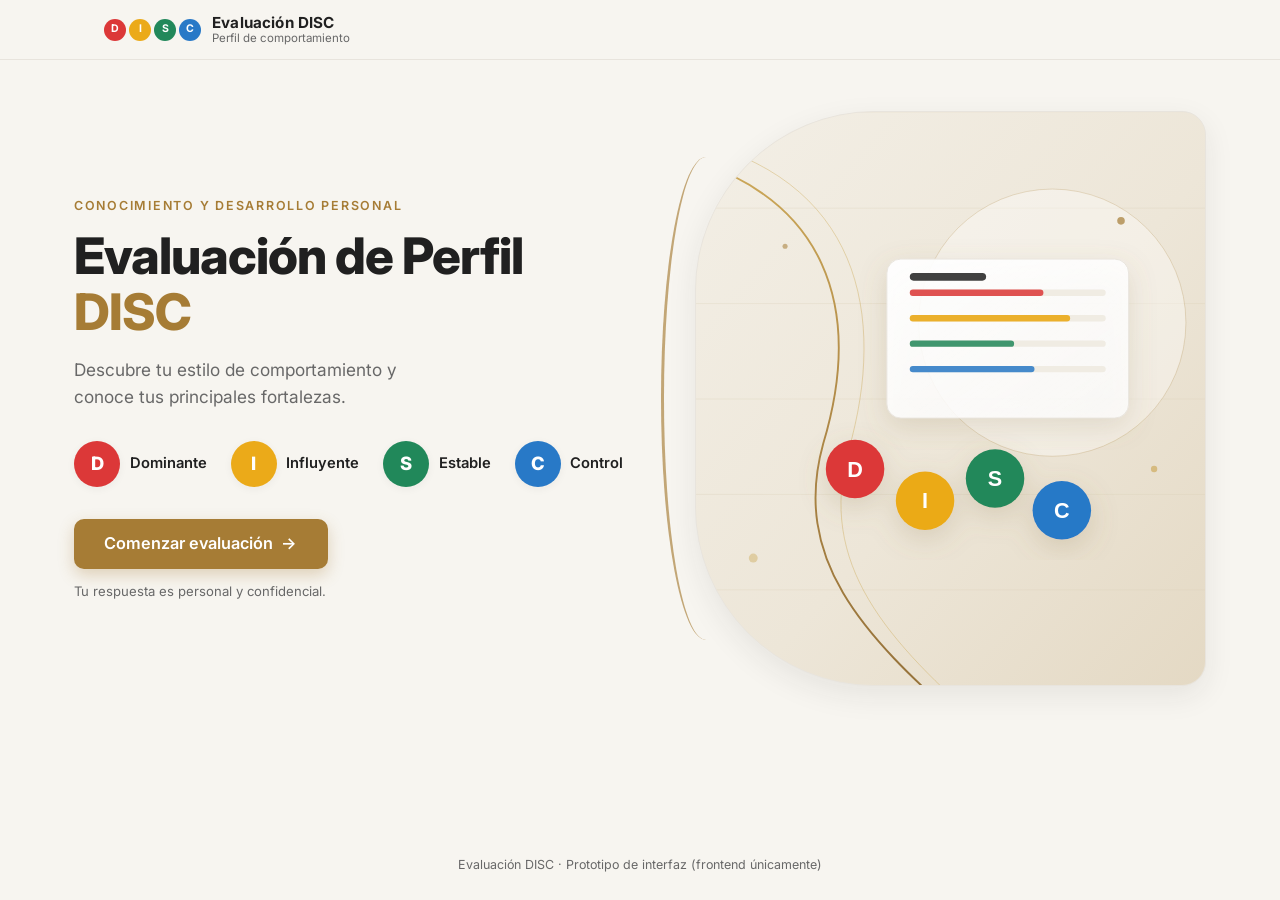
==== index.html @ b6b6e4ba "Prototipo de evaluación DISC: cuestionario por grupos, resultados con gráfico de araña e informe PDF" ====
<!DOCTYPE html>
<html lang="es">
<head>
  <meta charset="UTF-8">
  <meta name="viewport" content="width=device-width, initial-scale=1.0">
  <meta name="description" content="Evaluación de perfil DISC — descubre tu estilo de comportamiento.">
  <title>Evaluación DISC</title>
  <link rel="preconnect" href="https://fonts.googleapis.com">
  <link rel="preconnect" href="https://fonts.gstatic.com" crossorigin>
  <!-- Inter con respaldo a fuentes del sistema si no hay conexión -->
  <link href="https://fonts.googleapis.com/css2?family=Inter:wght@400;500;600;700;800&display=swap" rel="stylesheet">
  <link rel="stylesheet" href="styles.css">
</head>
<body>

  <!-- ==========================================================
       Encabezado de identidad (discreto, todas las pantallas)
  =========================================================== -->
  <header class="site-header">
    <div class="site-header__inner">
      <a href="#" class="brand" id="brandHome" aria-label="Ir al inicio de la evaluación DISC">
        <span class="brand__mark" aria-hidden="true">
          <span class="brand__dot brand__dot--d">D</span>
          <span class="brand__dot brand__dot--i">I</span>
          <span class="brand__dot brand__dot--s">S</span>
          <span class="brand__dot brand__dot--c">C</span>
        </span>
        <span class="brand__text">
          <strong>Evaluación DISC</strong>
          <small>Perfil de comportamiento</small>
        </span>
      </a>
      <nav class="site-nav" aria-label="Navegación principal">
        <span class="nav-step" id="navStep" hidden></span>
      </nav>
    </div>
  </header>

  <main id="appMain">

    <!-- ==========================================================
         PANTALLA 1 — INICIO
    =========================================================== -->
    <section class="screen screen--home is-active" id="screen-home" aria-labelledby="homeTitle">
      <div class="home">
        <div class="home__content">
          <p class="eyebrow">Conocimiento y desarrollo personal</p>
          <h1 id="homeTitle" class="home__title">Evaluación de Perfil <span class="text-gold">DISC</span></h1>
          <p class="home__lead">
            Descubre tu estilo de comportamiento y conoce tus principales fortalezas.
          </p>

          <ul class="disc-badges" aria-label="Las cuatro dimensiones DISC">
            <li class="disc-badge disc-badge--d">
              <span class="disc-badge__circle" aria-hidden="true">D</span>
              <span class="disc-badge__label">Dominante</span>
            </li>
            <li class="disc-badge disc-badge--i">
              <span class="disc-badge__circle" aria-hidden="true">I</span>
              <span class="disc-badge__label">Influyente</span>
            </li>
            <li class="disc-badge disc-badge--s">
              <span class="disc-badge__circle" aria-hidden="true">S</span>
              <span class="disc-badge__label">Estable</span>
            </li>
            <li class="disc-badge disc-badge--c">
              <span class="disc-badge__circle" aria-hidden="true">C</span>
              <span class="disc-badge__label">Control</span>
            </li>
          </ul>

          <!-- Aviso de evaluación cerrada (oculto cuando está activa) -->
          <div class="closed-banner" id="closedBanner" hidden role="status">
            <svg class="closed-banner__icon" viewBox="0 0 24 24" fill="none" stroke="currentColor" stroke-width="1.7" aria-hidden="true">
              <circle cx="12" cy="12" r="9"/>
              <path d="M12 8v5" stroke-linecap="round"/>
              <circle cx="12" cy="16.2" r="0.9" fill="currentColor" stroke="none"/>
            </svg>
            <div>
              <p class="closed-banner__title">En este momento, la evaluación no está disponible.</p>
              <p class="closed-banner__text">Por favor, consulta con la instructora para conocer cuándo podrás realizarla.</p>
            </div>
          </div>

          <div class="home__actions">
            <button type="button" class="btn btn--primary btn--lg" id="btnStart">
              Comenzar evaluación <span class="btn__arrow" aria-hidden="true">→</span>
            </button>
            <p class="home__note" id="homeNote">Tu respuesta es personal y confidencial.</p>
          </div>
        </div>

        <div class="home__visual" aria-hidden="true">
          <!-- Imagen local: composición abstracta profesional (sin dependencias externas) -->
          <div class="home__visual-frame">
            <img src="assets/hero.svg" alt="" class="home__visual-img" width="800" height="900">
          </div>
          <div class="home__curve"></div>
        </div>
      </div>
    </section>

    <!-- ==========================================================
         PANTALLA 2 — DATOS DEL PARTICIPANTE
    =========================================================== -->
    <section class="screen" id="screen-register" aria-labelledby="registerTitle" hidden>
      <div class="step-wrap">
        <div class="step-progress" aria-hidden="true">
          <span class="step-progress__item is-done">1</span>
          <span class="step-progress__line is-done"></span>
          <span class="step-progress__item is-current">2</span>
          <span class="step-progress__line"></span>
          <span class="step-progress__item">3</span>
          <span class="step-progress__line"></span>
          <span class="step-progress__item">4</span>
        </div>

        <div class="card card--form">
          <div class="card__header">
            <div class="card__icon" aria-hidden="true">
              <svg viewBox="0 0 24 24" fill="none" stroke="currentColor" stroke-width="1.6">
                <circle cx="12" cy="8" r="3.6"/>
                <path d="M4.8 19.2c1.3-3.2 4-4.8 7.2-4.8s5.9 1.6 7.2 4.8" stroke-linecap="round"/>
              </svg>
            </div>
            <div>
              <h2 id="registerTitle" class="card__title">Datos del participante</h2>
              <p class="card__subtitle">Por favor, completa la siguiente información.</p>
            </div>
          </div>

          <form id="participantForm" novalidate>
            <div class="form-grid">
              <div class="field field--full">
                <label class="field__label" for="fullName">Nombre completo <span class="field__required" aria-hidden="true">*</span></label>
                <div class="input-wrap">
                  <svg class="input-icon" viewBox="0 0 24 24" fill="none" stroke="currentColor" stroke-width="1.6" aria-hidden="true">
                    <circle cx="12" cy="8" r="3.6"/>
                    <path d="M4.8 19.2c1.3-3.2 4-4.8 7.2-4.8s5.9 1.6 7.2 4.8" stroke-linecap="round"/>
                  </svg>
                  <input class="input" type="text" id="fullName" name="fullName"
                         placeholder="Ej. María Rodríguez" autocomplete="name"
                         aria-describedby="fullNameError" required>
                </div>
                <p class="field__error" id="fullNameError" role="alert" hidden></p>
              </div>

              <div class="field">
                <label class="field__label" for="email">Correo electrónico <span class="field__optional">(opcional)</span></label>
                <div class="input-wrap">
                  <svg class="input-icon" viewBox="0 0 24 24" fill="none" stroke="currentColor" stroke-width="1.6" aria-hidden="true">
                    <rect x="3.2" y="5.4" width="17.6" height="13.2" rx="2.4"/>
                    <path d="M4 7.2l8 5.6 8-5.6" stroke-linecap="round"/>
                  </svg>
                  <input class="input" type="email" id="email" name="email"
                         placeholder="Ej. maria@empresa.com" autocomplete="email"
                         aria-describedby="emailError">
                </div>
                <p class="field__error" id="emailError" role="alert" hidden></p>
              </div>

              <div class="field">
                <label class="field__label" for="position">Puesto <span class="field__optional">(opcional)</span></label>
                <div class="input-wrap">
                  <svg class="input-icon" viewBox="0 0 24 24" fill="none" stroke="currentColor" stroke-width="1.6" aria-hidden="true">
                    <rect x="3.4" y="7.6" width="17.2" height="12" rx="2.2"/>
                    <path d="M9 7.6V6.4A1.8 1.8 0 0 1 10.8 4.6h2.4A1.8 1.8 0 0 1 15 6.4v1.2" stroke-linecap="round"/>
                  </svg>
                  <input class="input" type="text" id="position" name="position"
                         placeholder="Ej. Coordinadora" autocomplete="organization-title">
                </div>
              </div>

              <div class="field field--full">
                <label class="field__label" for="company">Empresa <span class="field__optional">(opcional)</span></label>
                <div class="input-wrap">
                  <svg class="input-icon" viewBox="0 0 24 24" fill="none" stroke="currentColor" stroke-width="1.6" aria-hidden="true">
                    <rect x="4.4" y="4.2" width="10.4" height="15.6" rx="1.6"/>
                    <path d="M14.8 9.6h4.4a1.4 1.4 0 0 1 1.4 1.4v8.8" stroke-linecap="round"/>
                    <path d="M7.4 8h4.4M7.4 11.4h4.4M7.4 14.8h4.4" stroke-linecap="round"/>
                  </svg>
                  <input class="input" type="text" id="company" name="company"
                         placeholder="Ej. Empresa ABC" autocomplete="organization">
                </div>
              </div>
            </div>

            <div class="card__footer">
              <button type="button" class="btn btn--ghost" id="btnBackHome">← Volver al inicio</button>
              <button type="submit" class="btn btn--primary">Siguiente <span class="btn__arrow" aria-hidden="true">→</span></button>
            </div>
          </form>
        </div>
      </div>
    </section>

    <!-- ==========================================================
         PANTALLA 3 — INSTRUCCIONES
    =========================================================== -->
    <section class="screen" id="screen-instructions" aria-labelledby="instructionsTitle" hidden>
      <div class="step-wrap step-wrap--wide">
        <div class="card">
          <div class="card__header">
            <div class="card__icon" aria-hidden="true">
              <svg viewBox="0 0 24 24" fill="none" stroke="currentColor" stroke-width="1.6">
                <path d="M5 5.6A1.6 1.6 0 0 1 6.6 4h10.8A1.6 1.6 0 0 1 19 5.6v12.8a1.6 1.6 0 0 1-1.6 1.6H6.6A1.6 1.6 0 0 1 5 18.4z"/>
                <path d="M8.4 8.4h7.2M8.4 12h7.2M8.4 15.6h4.4" stroke-linecap="round"/>
              </svg>
            </div>
            <div>
              <h2 id="instructionsTitle" class="card__title">Instrucciones</h2>
              <p class="card__subtitle">Antes de comenzar, lee cuidadosamente las indicaciones.</p>
            </div>
          </div>

          <div class="instruction-highlights">
            <article class="instruction-card instruction-card--most">
              <span class="instruction-card__tag">
                <svg viewBox="0 0 24 24" fill="none" stroke="currentColor" stroke-width="2" aria-hidden="true">
                  <path d="M5 12.8l4.4 4.4L19 7.6" stroke-linecap="round" stroke-linejoin="round"/>
                </svg>
                4 · Más me representa
              </span>
              <h3 class="instruction-card__title">La característica que más se parece a ti</h3>
              <p class="instruction-card__text">Asigna el 4 a la opción que mejor describe tu comportamiento habitual.</p>
            </article>

            <article class="instruction-card instruction-card--least">
              <span class="instruction-card__tag">
                <svg viewBox="0 0 24 24" fill="none" stroke="currentColor" stroke-width="2" aria-hidden="true">
                  <path d="M6.5 12h11" stroke-linecap="round"/>
                </svg>
                1 · Menos me representa
              </span>
              <h3 class="instruction-card__title">La característica que menos se parece a ti</h3>
              <p class="instruction-card__text">Asigna el 1 a la opción que menos describe tu comportamiento habitual. Usa el 2 y el 3 para las demás, sin repetir números en el grupo.</p>
            </article>
          </div>

          <div class="tips">
            <h3 class="tips__title">Recomendaciones</h3>
            <ul class="tips__list">
              <li>
                <svg viewBox="0 0 24 24" fill="none" stroke="currentColor" stroke-width="1.8" aria-hidden="true"><path d="M5 12.8l4.4 4.4L19 7.6" stroke-linecap="round" stroke-linejoin="round"/></svg>
                No hay respuestas correctas o incorrectas.
              </li>
              <li>
                <svg viewBox="0 0 24 24" fill="none" stroke="currentColor" stroke-width="1.8" aria-hidden="true"><path d="M5 12.8l4.4 4.4L19 7.6" stroke-linecap="round" stroke-linejoin="round"/></svg>
                Responde pensando en tu comportamiento habitual.
              </li>
              <li>
                <svg viewBox="0 0 24 24" fill="none" stroke="currentColor" stroke-width="1.8" aria-hidden="true"><path d="M5 12.8l4.4 4.4L19 7.6" stroke-linecap="round" stroke-linejoin="round"/></svg>
                Lee cada grupo de palabras con atención.
              </li>
              <li>
                <svg viewBox="0 0 24 24" fill="none" stroke="currentColor" stroke-width="1.8" aria-hidden="true"><path d="M5 12.8l4.4 4.4L19 7.6" stroke-linecap="round" stroke-linejoin="round"/></svg>
                Responde con sinceridad.
              </li>
              <li>
                <svg viewBox="0 0 24 24" fill="none" stroke="currentColor" stroke-width="1.8" aria-hidden="true"><path d="M5 12.8l4.4 4.4L19 7.6" stroke-linecap="round" stroke-linejoin="round"/></svg>
                Sigue las instrucciones específicas que aparecen en cada grupo.
              </li>
            </ul>
          </div>

          <!-- TODO(GAS): adaptar este texto a las reglas exactas del cuestionario
               original de la instructora antes de publicar. -->

          <div class="card__footer">
            <button type="button" class="btn btn--ghost" id="btnBackRegister">← Anterior</button>
            <button type="button" class="btn btn--primary" id="btnStartQuestions">
              Comenzar evaluación <span class="btn__arrow" aria-hidden="true">→</span>
            </button>
          </div>
        </div>
      </div>
    </section>

    <!-- ==========================================================
         PANTALLA 4 — FORMULARIO DE EVALUACIÓN
    =========================================================== -->
    <section class="screen" id="screen-questions" aria-labelledby="questionsTitle" hidden>
      <div class="step-wrap step-wrap--wide">
        <div class="card card--quiz">
          <div class="quiz-top">
            <div class="quiz-top__row">
              <div class="quiz-top__identity">
                <span class="disc-dots" aria-hidden="true">
                  <i class="dot dot--d"></i><i class="dot dot--i"></i><i class="dot dot--s"></i><i class="dot dot--c"></i>
                </span>
                <div>
                  <h2 id="questionsTitle" class="card__title">Evaluación DISC</h2>
                  <p class="card__subtitle">Lee las opciones y responde siguiendo las instrucciones de la evaluación.</p>
                </div>
              </div>
              <div class="quiz-top__counter" id="groupCounter" aria-live="polite">Grupo 1 de N</div>
            </div>
            <div class="progress" role="progressbar" aria-valuemin="0" aria-valuemax="100"
                 aria-valuenow="0" aria-label="Progreso de la evaluación" id="quizProgress">
              <div class="progress__bar" id="quizProgressBar" style="width: 0%"></div>
            </div>
          </div>

          <div class="quiz-body">
            <div class="quiz-instruction" id="quizInstruction">
              En cada columna asigna un valor del <strong>1 al 4</strong>, sin repetir números: <strong>4</strong> es lo que <strong>más</strong> se parece a ti y <strong>1</strong> lo que <strong>menos</strong> se parece a ti.
            </div>
            <ul class="option-list" id="optionList" aria-label="Características del grupo"></ul>
          </div>

          <div class="quiz-message" id="quizMessage" role="alert" hidden></div>

          <div class="card__footer">
            <button type="button" class="btn btn--ghost" id="btnPrevGroup">← Anterior</button>
            <button type="button" class="btn btn--primary" id="btnNextGroup">
              Siguiente <span class="btn__arrow" aria-hidden="true">→</span>
            </button>
          </div>
        </div>
      </div>
    </section>

    <!-- ==========================================================
         PANTALLA 5 — CONFIRMACIÓN Y PROCESAMIENTO
    =========================================================== -->
    <section class="screen" id="screen-processing" aria-labelledby="processingTitle" hidden>
      <div class="step-wrap">
        <div class="card card--center processing-card">
          <div class="processing-icon" aria-hidden="true">
            <svg class="processing-icon__check" viewBox="0 0 24 24" fill="none" stroke="currentColor" stroke-width="1.8">
              <path d="M5 12.8l4.4 4.4L19 7.6" stroke-linecap="round" stroke-linejoin="round"/>
            </svg>
            <span class="processing-icon__ring"></span>
          </div>
          <h2 id="processingTitle" class="processing-card__title">¡Listo!</h2>
          <p class="processing-card__text">Has completado la evaluación.</p>
          <p class="processing-card__sub" id="processingSub">Estamos preparando tus resultados y tu reporte personalizado.</p>

          <div class="loader" aria-hidden="true"><span></span><span></span><span></span></div>

          <!-- Error de envío (solo se muestra si falla la futura integración) -->
          <div class="send-error" id="sendError" hidden role="alert">
            <p>No pudimos procesar tus respuestas. Por favor, inténtalo de nuevo.</p>
            <button type="button" class="btn btn--primary" id="btnRetry">Reintentar</button>
          </div>
        </div>
      </div>
    </section>

    <!-- ==========================================================
         PANTALLA 6 — RESULTADOS
    =========================================================== -->
    <section class="screen" id="screen-results" aria-labelledby="resultsTitle" hidden>
      <div class="step-wrap step-wrap--wide">

        <div class="demo-notice" role="note">
          <svg viewBox="0 0 24 24" fill="none" stroke="currentColor" stroke-width="1.7" aria-hidden="true">
            <circle cx="12" cy="12" r="9"/><path d="M12 11v5.2" stroke-linecap="round"/>
            <circle cx="12" cy="7.8" r="0.9" fill="currentColor" stroke="none"/>
          </svg>
          <p><strong>Resultado provisional.</strong> El perfil se calcula con tus respuestas en este prototipo; la regla definitiva se validará con la instructora y el backend.</p>
        </div>

        <p class="results-eyebrow" id="resultsTitle">Tu perfil predominante es:</p>

        <div class="results-hero" id="resultsHero">
          <div class="results-hero__badge" id="resultLetter" aria-hidden="true">I</div>
          <div class="results-hero__info">
            <h2 class="results-hero__name" id="resultName">El Influyente</h2>
            <p class="results-hero__desc" id="resultDesc"></p>
            <div class="results-hero__meta">
              <span class="meta-chip">
                <svg viewBox="0 0 24 24" fill="none" stroke="currentColor" stroke-width="1.6" aria-hidden="true"><circle cx="12" cy="8" r="3.4"/><path d="M5.2 19c1.2-2.9 3.7-4.4 6.8-4.4s5.6 1.5 6.8 4.4" stroke-linecap="round"/></svg>
                <span id="resultParticipant">Participante</span>
              </span>
              <span class="meta-chip">
                <svg viewBox="0 0 24 24" fill="none" stroke="currentColor" stroke-width="1.6" aria-hidden="true"><rect x="4" y="5.4" width="16" height="14" rx="2"/><path d="M8 3.6v3.2M16 3.6v3.2M4 10h16" stroke-linecap="round"/></svg>
                <span id="resultDate">—</span>
              </span>
            </div>
          </div>
        </div>

        <section class="card results-affinity" aria-labelledby="affinityTitle">
          <h3 id="affinityTitle" class="section-title">Afinidad con otros perfiles</h3>
          <div id="affinityContent"></div>
        </section>

        <div class="results-grid">
          <section class="card results-scores" aria-labelledby="scoresTitle">
            <h3 id="scoresTitle" class="section-title">Puntuaciones por dimensión</h3>
            <div class="score-radar" id="scoreRadar"></div>
            <ul class="score-bars" id="scoreBars"></ul>
            <p class="scores-note">Porcentaje de tu valoración total por dimensión.</p>
          </section>

          <section class="card results-report" aria-labelledby="reportTitle">
            <h3 id="reportTitle" class="section-title">Tu informe</h3>
            <p class="results-report__text">
              Obtén una descripción detallada de tu perfil: características, comportamiento laboral,
              comunicación, fortalezas y recomendaciones de desarrollo.
            </p>
            <div class="results-report__actions">
              <button type="button" class="btn btn--primary" id="btnViewReport">Ver reporte completo</button>
              <button type="button" class="btn btn--outline" id="btnDownloadPdf">
                <svg viewBox="0 0 24 24" fill="none" stroke="currentColor" stroke-width="1.7" aria-hidden="true" class="btn__icon">
                  <path d="M12 4.4v10.4M7.6 10.8L12 15.2l4.4-4.4" stroke-linecap="round" stroke-linejoin="round"/>
                  <path d="M5 19h14" stroke-linecap="round"/>
                </svg>
                Descargar PDF
              </button>
            </div>
            <button type="button" class="link-btn" id="btnRestart">← Volver al inicio</button>
          </section>
        </div>
      </div>
    </section>

  </main>

  <footer class="site-footer">
    <p>Evaluación DISC · Prototipo de interfaz (frontend únicamente)</p>
  </footer>

  <!-- ==========================================================
       Vista previa del reporte (modal HTML con datos ficticios)
  =========================================================== -->
  <div class="modal" id="reportModal" hidden>
    <div class="modal__backdrop" data-close-modal></div>
    <div class="modal__dialog" role="dialog" aria-modal="true" aria-labelledby="reportModalTitle">
      <header class="modal__header">
        <div>
          <p class="modal__eyebrow">Vista previa del informe</p>
          <h2 id="reportModalTitle" class="modal__title">Reporte de perfil DISC</h2>
        </div>
        <button type="button" class="modal__close" data-close-modal aria-label="Cerrar reporte">×</button>
      </header>
      <div class="modal__body" id="reportModalBody"></div>
      <footer class="modal__footer">
        <p class="modal__footnote">El PDF incluye el nombre del participante y la fecha de la evaluación.</p>
        <button type="button" class="btn btn--ghost" data-close-modal>Cerrar</button>
      </footer>
    </div>
  </div>

  <!-- Versión imprimible del informe (solo visible al imprimir / guardar PDF) -->
  <div id="printReport" class="print-report" aria-hidden="true"></div>

  <!-- Aviso flotante (toasts) -->
  <div class="toast" id="toast" role="status" aria-live="polite" hidden></div>

  <script src="reports.js"></script>
  <script src="app.js"></script>
</body>
</html>
---- styles.css ----
/* ==========================================================================
   Evaluación DISC — Estilos globales
   Paleta y lenguaje visual según propuesta de diseño.
   ========================================================================== */

:root {
  --bg: #F7F5F0;
  --surface: #FFFFFF;
  --text: #202020;
  --text-soft: #686868;
  --gold: #A67C35;
  --gold-dark: #896328;
  --gold-soft: #F3EADB;
  --red: #DC3838;
  --yellow: #EBAA19;
  --green: #21885A;
  --blue: #2879C7;
  --border: #E8E4DD;
  --danger: #C0392B;
  --success: #21885A;

  --radius: 14px;
  --radius-lg: 20px;
  --shadow-sm: 0 2px 8px rgba(32, 32, 32, 0.05);
  --shadow-md: 0 10px 30px rgba(32, 32, 32, 0.08);
  --shadow-lg: 0 18px 50px rgba(32, 32, 32, 0.12);

  --font: "Inter", -apple-system, BlinkMacSystemFont, "Segoe UI", Roboto,
    Helvetica, Arial, sans-serif;

  --ease: cubic-bezier(0.22, 0.61, 0.36, 1);
}

/* --------------------------------------------------------------------------
   Base
-------------------------------------------------------------------------- */
*,
*::before,
*::after {
  box-sizing: border-box;
}

html {
  -webkit-text-size-adjust: 100%;
}

body {
  margin: 0;
  min-height: 100vh;
  display: flex;
  flex-direction: column;
  font-family: var(--font);
  background: var(--bg);
  color: var(--text);
  line-height: 1.55;
  -webkit-font-smoothing: antialiased;
}

img {
  max-width: 100%;
  display: block;
}

button {
  font-family: inherit;
}

[hidden] {
  display: none !important;
}

:focus-visible {
  outline: 2.5px solid var(--gold);
  outline-offset: 2px;
  border-radius: 6px;
}

.text-gold {
  color: var(--gold);
}

/* --------------------------------------------------------------------------
   Encabezado y pie
-------------------------------------------------------------------------- */
.site-header {
  position: sticky;
  top: 0;
  z-index: 40;
  background: rgba(247, 245, 240, 0.92);
  backdrop-filter: blur(8px);
  border-bottom: 1px solid var(--border);
}

.site-header__inner {
  max-width: 1120px;
  margin: 0 auto;
  padding: 0.85rem 1.5rem;
  display: flex;
  align-items: center;
  justify-content: space-between;
  gap: 1rem;
}

.brand {
  display: inline-flex;
  align-items: center;
  gap: 0.7rem;
  text-decoration: none;
  color: inherit;
}

.brand__mark {
  display: inline-flex;
  gap: 3px;
}

.brand__dot {
  width: 22px;
  height: 22px;
  border-radius: 50%;
  display: inline-flex;
  align-items: center;
  justify-content: center;
  color: #fff;
  font-size: 0.66rem;
  font-weight: 700;
}

.brand__dot--d { background: var(--red); }
.brand__dot--i { background: var(--yellow); }
.brand__dot--s { background: var(--green); }
.brand__dot--c { background: var(--blue); }

.brand__text {
  display: flex;
  flex-direction: column;
  line-height: 1.2;
}

.brand__text strong {
  font-size: 0.95rem;
  font-weight: 700;
  letter-spacing: 0.01em;
}

.brand__text small {
  font-size: 0.72rem;
  color: var(--text-soft);
}

.nav-step {
  font-size: 0.8rem;
  font-weight: 600;
  color: var(--gold);
  background: var(--gold-soft);
  border: 1px solid #EBDDBF;
  padding: 0.35rem 0.85rem;
  border-radius: 999px;
  white-space: nowrap;
}

.site-footer {
  margin-top: auto;
  padding: 1.6rem 1.5rem;
  text-align: center;
  font-size: 0.78rem;
  color: var(--text-soft);
}

.site-footer p {
  margin: 0;
}

/* --------------------------------------------------------------------------
   Pantallas (navegación SPA)
-------------------------------------------------------------------------- */
.screen {
  display: none;
  animation: screenIn 0.45s var(--ease);
}

.screen.is-active {
  display: block;
}

@keyframes screenIn {
  from {
    opacity: 0;
    transform: translateY(10px);
  }
  to {
    opacity: 1;
    transform: translateY(0);
  }
}

@media (prefers-reduced-motion: reduce) {
  .screen,
  .screen.is-active {
    animation: none;
  }
  * {
    transition-duration: 0.01ms !important;
  }
}

/* --------------------------------------------------------------------------
   Pantalla 1 — Inicio
-------------------------------------------------------------------------- */
.screen--home.is-active {
  display: flex;
}

.home {
  width: 100%;
  max-width: 1180px;
  margin: 0 auto;
  padding: 3.2rem 1.5rem 4rem;
  display: grid;
  grid-template-columns: minmax(0, 1.05fr) minmax(0, 0.95fr);
  gap: 3.5rem;
  align-items: center;
}

.eyebrow {
  margin: 0 0 0.8rem;
  font-size: 0.78rem;
  font-weight: 600;
  letter-spacing: 0.14em;
  text-transform: uppercase;
  color: var(--gold);
}

.home__title {
  margin: 0 0 1rem;
  font-size: clamp(2.1rem, 4.2vw, 3.15rem);
  line-height: 1.12;
  font-weight: 800;
  letter-spacing: -0.02em;
}

.home__lead {
  margin: 0 0 1.9rem;
  font-size: 1.08rem;
  color: var(--text-soft);
  max-width: 34ch;
}

.disc-badges {
  list-style: none;
  margin: 0 0 2rem;
  padding: 0;
  display: flex;
  flex-wrap: wrap;
  gap: 1.1rem 1.5rem;
}

.disc-badge {
  display: inline-flex;
  align-items: center;
  gap: 0.6rem;
}

.disc-badge__circle {
  width: 46px;
  height: 46px;
  border-radius: 50%;
  display: inline-flex;
  align-items: center;
  justify-content: center;
  color: #fff;
  font-weight: 800;
  font-size: 1.15rem;
  box-shadow: var(--shadow-sm);
}

.disc-badge--d .disc-badge__circle { background: var(--red); }
.disc-badge--i .disc-badge__circle { background: var(--yellow); }
.disc-badge--s .disc-badge__circle { background: var(--green); }
.disc-badge--c .disc-badge__circle { background: var(--blue); }

.disc-badge__label {
  font-size: 0.92rem;
  font-weight: 600;
}

.closed-banner {
  display: flex;
  gap: 0.85rem;
  align-items: flex-start;
  background: #FDF6F5;
  border: 1px solid #F3D7D4;
  border-left: 4px solid var(--red);
  border-radius: var(--radius);
  padding: 1rem 1.15rem;
  margin-bottom: 1.6rem;
  color: #7A2E28;
  max-width: 46ch;
}

.closed-banner__icon {
  width: 22px;
  height: 22px;
  flex-shrink: 0;
  margin-top: 2px;
  color: var(--red);
}

.closed-banner__title {
  margin: 0 0 0.2rem;
  font-weight: 700;
  font-size: 0.95rem;
  color: var(--text);
}

.closed-banner__text {
  margin: 0;
  font-size: 0.88rem;
  color: var(--text-soft);
}

.home__actions {
  display: flex;
  flex-direction: column;
  align-items: flex-start;
  gap: 0.8rem;
}

.home__note {
  margin: 0;
  font-size: 0.82rem;
  color: var(--text-soft);
}

/* Composición visual derecha con curva dorada */
.home__visual {
  position: relative;
  min-height: 420px;
}

.home__visual-frame {
  position: relative;
  overflow: hidden;
  border-radius: 180px 24px 24px 180px;
  box-shadow: var(--shadow-md);
  border: 1px solid var(--border);
  background: #EDE6D8;
  z-index: 1;
}

.home__visual-img {
  width: 100%;
  height: 100%;
  object-fit: cover;
  aspect-ratio: 8 / 9;
}

.home__curve {
  position: absolute;
  left: -34px;
  top: 8%;
  bottom: 8%;
  width: 90px;
  border-left: 3px solid var(--gold);
  border-radius: 50%;
  opacity: 0.65;
  z-index: 2;
}

/* --------------------------------------------------------------------------
   Estructura de pasos (pantallas 2 a 6)
-------------------------------------------------------------------------- */
.step-wrap {
  max-width: 660px;
  margin: 0 auto;
  padding: 2.6rem 1.5rem 3.5rem;
}

.step-wrap--wide {
  max-width: 920px;
}

/* Indicador de pasos (registro) */
.step-progress {
  display: flex;
  align-items: center;
  justify-content: center;
  gap: 0;
  margin-bottom: 1.6rem;
}

.step-progress__item {
  width: 30px;
  height: 30px;
  border-radius: 50%;
  display: inline-flex;
  align-items: center;
  justify-content: center;
  font-size: 0.78rem;
  font-weight: 700;
  color: var(--text-soft);
  background: var(--surface);
  border: 1.5px solid var(--border);
  flex-shrink: 0;
}

.step-progress__item.is-done {
  background: var(--gold);
  border-color: var(--gold);
  color: #fff;
}

.step-progress__item.is-current {
  background: var(--gold-soft);
  border-color: var(--gold);
  color: var(--gold-dark);
}

.step-progress__line {
  width: 42px;
  height: 1.5px;
  background: var(--border);
}

.step-progress__line.is-done {
  background: var(--gold);
}

/* --------------------------------------------------------------------------
   Tarjetas
-------------------------------------------------------------------------- */
.card {
  background: var(--surface);
  border: 1px solid var(--border);
  border-radius: var(--radius-lg);
  box-shadow: var(--shadow-md);
  padding: 2.2rem 2.4rem;
}

.card--center {
  text-align: center;
}

.card__header {
  display: flex;
  align-items: flex-start;
  gap: 1rem;
  margin-bottom: 1.8rem;
}

.card__icon {
  width: 46px;
  height: 46px;
  border-radius: 12px;
  background: var(--gold-soft);
  color: var(--gold-dark);
  display: inline-flex;
  align-items: center;
  justify-content: center;
  flex-shrink: 0;
}

.card__icon svg {
  width: 24px;
  height: 24px;
}

.card__title {
  margin: 0 0 0.2rem;
  font-size: 1.45rem;
  font-weight: 700;
  letter-spacing: -0.01em;
}

.card__subtitle {
  margin: 0;
  color: var(--text-soft);
  font-size: 0.95rem;
}

.card__footer {
  display: flex;
  justify-content: space-between;
  align-items: center;
  gap: 1rem;
  margin-top: 2rem;
  flex-wrap: wrap;
}

/* --------------------------------------------------------------------------
   Botones
-------------------------------------------------------------------------- */
.btn {
  display: inline-flex;
  align-items: center;
  justify-content: center;
  gap: 0.5rem;
  border: none;
  border-radius: 10px;
  padding: 0.78rem 1.5rem;
  font-size: 0.95rem;
  font-weight: 600;
  cursor: pointer;
  transition: background 0.2s var(--ease), color 0.2s var(--ease),
    box-shadow 0.2s var(--ease), transform 0.15s var(--ease),
    border-color 0.2s var(--ease);
  text-decoration: none;
  line-height: 1.2;
}

.btn:active {
  transform: translateY(1px);
}

.btn--primary {
  background: var(--gold);
  color: #fff;
  box-shadow: 0 6px 16px rgba(166, 124, 53, 0.3);
}

.btn--primary:hover:not(:disabled) {
  background: var(--gold-dark);
  box-shadow: 0 8px 20px rgba(137, 99, 40, 0.36);
}

.btn--lg {
  padding: 0.95rem 1.9rem;
  font-size: 1.02rem;
}

.btn--ghost {
  background: transparent;
  color: var(--text-soft);
  padding-left: 0.6rem;
  padding-right: 0.6rem;
}

.btn--ghost:hover {
  color: var(--text);
}

.btn--outline {
  background: var(--surface);
  color: var(--gold-dark);
  border: 1.5px solid var(--gold);
}

.btn--outline:hover {
  background: var(--gold-soft);
}

.btn:disabled {
  opacity: 0.5;
  cursor: not-allowed;
  box-shadow: none;
}

.btn__arrow {
  transition: transform 0.2s var(--ease);
}

.btn:hover:not(:disabled) .btn__arrow {
  transform: translateX(3px);
}

.btn__icon {
  width: 18px;
  height: 18px;
}

.link-btn {
  background: none;
  border: none;
  color: var(--text-soft);
  font-size: 0.9rem;
  font-weight: 500;
  cursor: pointer;
  padding: 0.4rem 0;
  margin-top: 1rem;
  text-decoration: underline;
  text-underline-offset: 3px;
}

.link-btn:hover {
  color: var(--gold-dark);
}

/* --------------------------------------------------------------------------
   Formulario (pantalla 2)
-------------------------------------------------------------------------- */
.form-grid {
  display: grid;
  grid-template-columns: 1fr 1fr;
  gap: 1.25rem;
}

.field--full {
  grid-column: 1 / -1;
}

.field__label {
  display: block;
  font-size: 0.86rem;
  font-weight: 600;
  margin-bottom: 0.4rem;
}

.field__required {
  color: var(--red);
}

.field__optional {
  color: var(--text-soft);
  font-weight: 400;
  font-size: 0.8rem;
}

.input-wrap {
  position: relative;
}

.input-icon {
  position: absolute;
  left: 0.9rem;
  top: 50%;
  transform: translateY(-50%);
  width: 18px;
  height: 18px;
  color: #A39E94;
  pointer-events: none;
}

.input {
  width: 100%;
  border: 1.5px solid var(--border);
  border-radius: 10px;
  background: #FDFCFA;
  padding: 0.75rem 0.95rem 0.75rem 2.6rem;
  font-size: 0.95rem;
  font-family: inherit;
  color: var(--text);
  transition: border-color 0.2s var(--ease), box-shadow 0.2s var(--ease),
    background 0.2s var(--ease);
}

.input::placeholder {
  color: #B0AAA0;
}

.input:hover {
  border-color: #D8D2C7;
}

.input:focus {
  outline: none;
  border-color: var(--gold);
  background: #fff;
  box-shadow: 0 0 0 3.5px rgba(166, 124, 53, 0.16);
}

.input.is-invalid {
  border-color: var(--danger);
  background: #FDF7F6;
}

.input.is-invalid:focus {
  box-shadow: 0 0 0 3.5px rgba(192, 57, 43, 0.14);
}

.field__error {
  margin: 0.4rem 0 0;
  font-size: 0.82rem;
  color: var(--danger);
  font-weight: 500;
}

/* --------------------------------------------------------------------------
   Instrucciones (pantalla 3)
-------------------------------------------------------------------------- */
.instruction-highlights {
  display: grid;
  grid-template-columns: 1fr 1fr;
  gap: 1.1rem;
  margin-bottom: 1.8rem;
}

.instruction-card {
  border-radius: var(--radius);
  padding: 1.3rem 1.4rem;
  border: 1px solid var(--border);
}

.instruction-card--most {
  background: #F1F9F4;
  border-color: #CBE7D6;
  border-left: 4px solid var(--green);
}

.instruction-card--least {
  background: #FDF4F3;
  border-color: #F3D7D4;
  border-left: 4px solid var(--red);
}

.instruction-card__tag {
  display: inline-flex;
  align-items: center;
  gap: 0.4rem;
  font-size: 0.75rem;
  font-weight: 700;
  text-transform: uppercase;
  letter-spacing: 0.06em;
  margin-bottom: 0.6rem;
}

.instruction-card__tag svg {
  width: 15px;
  height: 15px;
}

.instruction-card--most .instruction-card__tag { color: var(--green); }
.instruction-card--least .instruction-card__tag { color: var(--red); }

.instruction-card__title {
  margin: 0 0 0.4rem;
  font-size: 1rem;
  font-weight: 700;
}

.instruction-card__text {
  margin: 0;
  font-size: 0.9rem;
  color: var(--text-soft);
}

.tips {
  background: #FBFAF7;
  border: 1px solid var(--border);
  border-radius: var(--radius);
  padding: 1.3rem 1.5rem;
}

.tips__title {
  margin: 0 0 0.8rem;
  font-size: 0.95rem;
  font-weight: 700;
}

.tips__list {
  list-style: none;
  margin: 0;
  padding: 0;
  display: grid;
  gap: 0.55rem;
}

.tips__list li {
  display: flex;
  gap: 0.6rem;
  align-items: flex-start;
  font-size: 0.92rem;
  color: var(--text-soft);
}

.tips__list svg {
  width: 17px;
  height: 17px;
  color: var(--gold);
  flex-shrink: 0;
  margin-top: 2px;
}

/* --------------------------------------------------------------------------
   Cuestionario (pantalla 4)
-------------------------------------------------------------------------- */
.card--quiz {
  padding: 0;
  overflow: hidden;
}

.quiz-top {
  padding: 1.8rem 2.2rem 1.3rem;
  border-bottom: 1px solid var(--border);
  background: linear-gradient(180deg, #FFFDF9 0%, #FFFFFF 100%);
}

.quiz-top__row {
  display: flex;
  justify-content: space-between;
  align-items: flex-start;
  gap: 1rem;
  margin-bottom: 1.1rem;
  flex-wrap: wrap;
}

.quiz-top__identity {
  display: flex;
  gap: 0.9rem;
  align-items: flex-start;
}

.disc-dots {
  display: inline-flex;
  gap: 4px;
  margin-top: 0.35rem;
}

.dot {
  width: 11px;
  height: 11px;
  border-radius: 50%;
  display: inline-block;
}

.dot--d { background: var(--red); }
.dot--i { background: var(--yellow); }
.dot--s { background: var(--green); }
.dot--c { background: var(--blue); }

.quiz-top__counter {
  font-size: 0.85rem;
  font-weight: 700;
  color: var(--gold-dark);
  background: var(--gold-soft);
  border: 1px solid #EBDDBF;
  padding: 0.4rem 0.9rem;
  border-radius: 999px;
  white-space: nowrap;
}

.progress {
  height: 8px;
  background: #F0ECE3;
  border-radius: 999px;
  overflow: hidden;
}

.progress__bar {
  height: 100%;
  border-radius: 999px;
  background: linear-gradient(90deg, var(--gold) 0%, #C9A24B 100%);
  transition: width 0.4s var(--ease);
}

.quiz-body {
  padding: 1.6rem 2.2rem 0.4rem;
}

.quiz-instruction {
  font-size: 0.95rem;
  color: var(--text-soft);
  margin-bottom: 1.2rem;
}

.option-list {
  list-style: none;
  margin: 0;
  padding: 0;
  display: grid;
  gap: 0.75rem;
}

/* Tarjeta de opción seleccionable */
.option {
  width: 100%;
  display: flex;
  align-items: center;
  gap: 0.95rem;
  text-align: left;
  background: var(--surface);
  border: 1.5px solid var(--border);
  border-radius: var(--radius);
  padding: 0.95rem 1.1rem;
  cursor: pointer;
  font-family: inherit;
  transition: border-color 0.18s var(--ease), background 0.18s var(--ease),
    box-shadow 0.18s var(--ease), transform 0.12s var(--ease);
}

.option:hover {
  border-color: #D8D2C7;
  background: #FFFDF9;
  transform: translateY(-1px);
}

.option:focus-visible {
  outline: 2.5px solid var(--gold);
  outline-offset: 2px;
}

/* Escala 1–4: valoración por característica */
.option.is-most {
  border-color: var(--green);
  background: #F1F9F4;
  box-shadow: 0 0 0 1px var(--green) inset;
}

.option.is-least {
  border-color: var(--red);
  background: #FDF4F3;
  box-shadow: 0 0 0 1px var(--red) inset;
}

.option.is-rated {
  border-color: var(--gold);
}

.scale {
  display: inline-flex;
  gap: 0.4rem;
  margin-left: auto;
  flex-shrink: 0;
}

.scale__btn {
  width: 40px;
  height: 40px;
  border-radius: 10px;
  border: 1.5px solid #CFC8BC;
  background: #fff;
  color: var(--text);
  font-family: inherit;
  font-size: 1rem;
  font-weight: 700;
  cursor: pointer;
  transition: border-color 0.18s var(--ease), background 0.18s var(--ease), color 0.18s var(--ease);
}

.scale__btn:hover {
  border-color: var(--gold);
}

.scale__btn:focus-visible {
  outline: 2.5px solid var(--gold);
  outline-offset: 2px;
}

/* Cuadro con número asignado */
.option.is-rated .scale__btn {
  color: #fff;
  border-color: transparent;
  background: var(--gold);
}

.option.is-most .scale__btn {
  background: var(--green);
}

.option.is-least .scale__btn {
  background: var(--red);
}

.option__disc-tag {
  width: 26px;
  height: 26px;
  border-radius: 50%;
  flex-shrink: 0;
  display: inline-flex;
  align-items: center;
  justify-content: center;
  color: #fff;
  font-size: 0.72rem;
  font-weight: 800;
}

.option__disc-tag--d { background: var(--red); }
.option__disc-tag--i { background: var(--yellow); }
.option__disc-tag--s { background: var(--green); }
.option__disc-tag--c { background: var(--blue); }

.quiz-message {
  margin: 1rem 2.2rem 0;
  padding: 0.8rem 1rem;
  border-radius: 10px;
  background: #FDF6F5;
  border: 1px solid #F3D7D4;
  color: var(--danger);
  font-size: 0.88rem;
  font-weight: 500;
}

.card--quiz .card__footer {
  margin: 1.6rem 2.2rem 2rem;
}

/* --------------------------------------------------------------------------
   Confirmación / procesamiento (pantalla 5)
-------------------------------------------------------------------------- */
.processing-card {
  padding: 3rem 2.4rem;
}

.processing-icon {
  position: relative;
  width: 84px;
  height: 84px;
  margin: 0 auto 1.4rem;
  border-radius: 50%;
  background: #F1F9F4;
  color: var(--green);
  display: flex;
  align-items: center;
  justify-content: center;
}

.processing-icon__check {
  width: 40px;
  height: 40px;
}

.processing-icon__ring {
  position: absolute;
  inset: -6px;
  border-radius: 50%;
  border: 2px solid transparent;
  border-top-color: var(--gold);
  border-right-color: var(--gold-soft);
  animation: spin 1.1s linear infinite;
}

@keyframes spin {
  to { transform: rotate(360deg); }
}

.processing-card__title {
  margin: 0 0 0.4rem;
  font-size: 1.8rem;
  font-weight: 800;
}

.processing-card__text {
  margin: 0 0 0.3rem;
  font-size: 1.05rem;
  font-weight: 600;
}

.processing-card__sub {
  margin: 0 auto;
  max-width: 38ch;
  color: var(--text-soft);
  font-size: 0.95rem;
}

.loader {
  display: inline-flex;
  gap: 6px;
  margin-top: 1.6rem;
}

.loader span {
  width: 9px;
  height: 9px;
  border-radius: 50%;
  background: var(--gold);
  animation: bounce 1s infinite ease-in-out;
}

.loader span:nth-child(2) { animation-delay: 0.15s; opacity: 0.8; }
.loader span:nth-child(3) { animation-delay: 0.3s; opacity: 0.6; }

@keyframes bounce {
  0%, 80%, 100% { transform: translateY(0); }
  40% { transform: translateY(-7px); }
}

.send-error {
  margin-top: 1.6rem;
  padding: 1rem;
  border-radius: var(--radius);
  background: #FDF6F5;
  border: 1px solid #F3D7D4;
}

.send-error p {
  margin: 0 0 0.8rem;
  color: var(--danger);
  font-weight: 500;
  font-size: 0.92rem;
}

/* --------------------------------------------------------------------------
   Resultados (pantalla 6)
-------------------------------------------------------------------------- */
.demo-notice {
  display: flex;
  gap: 0.75rem;
  align-items: flex-start;
  background: var(--gold-soft);
  border: 1px solid #EBDDBF;
  border-radius: var(--radius);
  padding: 0.9rem 1.1rem;
  margin-bottom: 1.6rem;
  color: #6B5426;
}

.demo-notice svg {
  width: 20px;
  height: 20px;
  flex-shrink: 0;
  margin-top: 2px;
  color: var(--gold-dark);
}

.demo-notice p {
  margin: 0;
  font-size: 0.88rem;
}

.results-eyebrow {
  margin: 0 0 1rem;
  font-size: 1rem;
  font-weight: 600;
  color: var(--text-soft);
}

.results-hero {
  display: flex;
  align-items: center;
  gap: 1.6rem;
  background: var(--surface);
  border: 1px solid var(--border);
  border-radius: var(--radius-lg);
  box-shadow: var(--shadow-md);
  padding: 1.8rem 2rem;
  margin-bottom: 1.4rem;
  border-left: 6px solid var(--gold);
  transition: border-color 0.3s var(--ease);
}

.results-hero__badge {
  width: 88px;
  height: 88px;
  border-radius: 50%;
  display: flex;
  align-items: center;
  justify-content: center;
  color: #fff;
  font-size: 2.4rem;
  font-weight: 800;
  flex-shrink: 0;
  box-shadow: var(--shadow-sm);
  background: var(--gold);
}

.results-hero__name {
  margin: 0 0 0.35rem;
  font-size: 1.6rem;
  font-weight: 800;
}

.results-hero__desc {
  margin: 0 0 0.9rem;
  color: var(--text-soft);
  font-size: 0.95rem;
  max-width: 56ch;
}

.results-hero__meta {
  display: flex;
  flex-wrap: wrap;
  gap: 0.6rem 1.2rem;
}

.meta-chip {
  display: inline-flex;
  align-items: center;
  gap: 0.45rem;
  font-size: 0.86rem;
  font-weight: 500;
  color: var(--text-soft);
}

.meta-chip svg {
  width: 17px;
  height: 17px;
  color: var(--gold);
}

.results-grid {
  display: grid;
  grid-template-columns: 1.15fr 0.85fr;
  gap: 1.4rem;
  align-items: start;
}

.section-title {
  margin: 0 0 1.2rem;
  font-size: 1.1rem;
  font-weight: 700;
}

.score-bars {
  list-style: none;
  margin: 0;
  padding: 0;
  display: grid;
  gap: 1.05rem;
}

.score-bar__head {
  display: flex;
  justify-content: space-between;
  align-items: baseline;
  margin-bottom: 0.35rem;
  gap: 0.5rem;
}

.score-bar__label {
  display: inline-flex;
  align-items: center;
  gap: 0.55rem;
  font-weight: 600;
  font-size: 0.93rem;
}

.score-bar__letter {
  width: 26px;
  height: 26px;
  border-radius: 50%;
  display: inline-flex;
  align-items: center;
  justify-content: center;
  color: #fff;
  font-size: 0.76rem;
  font-weight: 800;
}

.score-bar__letter--d { background: var(--red); }
.score-bar__letter--i { background: var(--yellow); }
.score-bar__letter--s { background: var(--green); }
.score-bar__letter--c { background: var(--blue); }

.score-bar__value {
  font-weight: 700;
  font-variant-numeric: tabular-nums;
  font-size: 0.92rem;
}

.score-bar__track {
  height: 12px;
  background: #F0ECE3;
  border-radius: 999px;
  overflow: hidden;
}

.score-bar__fill {
  height: 100%;
  width: 0;
  border-radius: 999px;
  transition: width 0.9s var(--ease);
}

.score-bar__fill--d { background: var(--red); }
.score-bar__fill--i { background: var(--yellow); }
.score-bar__fill--s { background: var(--green); }
.score-bar__fill--c { background: var(--blue); }

.scores-note {
  margin: 1.3rem 0 0;
  font-size: 0.8rem;
  color: var(--text-soft);
}

.results-report__text {
  margin: 0 0 1.3rem;
  color: var(--text-soft);
  font-size: 0.93rem;
}

.results-report__actions {
  display: flex;
  flex-wrap: wrap;
  gap: 0.7rem;
}

/* --------------------------------------------------------------------------
   Modal de reporte
-------------------------------------------------------------------------- */
.modal {
  position: fixed;
  inset: 0;
  z-index: 90;
  display: flex;
  align-items: center;
  justify-content: center;
  padding: 1.2rem;
}

.modal__backdrop {
  position: absolute;
  inset: 0;
  background: rgba(32, 32, 32, 0.45);
  backdrop-filter: blur(3px);
}

.modal__dialog {
  position: relative;
  background: var(--surface);
  border-radius: var(--radius-lg);
  box-shadow: var(--shadow-lg);
  width: min(720px, 100%);
  max-height: min(86vh, 900px);
  display: flex;
  flex-direction: column;
  animation: modalIn 0.3s var(--ease);
}

@keyframes modalIn {
  from { opacity: 0; transform: translateY(14px) scale(0.985); }
  to { opacity: 1; transform: translateY(0) scale(1); }
}

.modal__header {
  display: flex;
  justify-content: space-between;
  align-items: flex-start;
  gap: 1rem;
  padding: 1.4rem 1.8rem;
  border-bottom: 1px solid var(--border);
}

.modal__eyebrow {
  margin: 0 0 0.2rem;
  font-size: 0.72rem;
  font-weight: 700;
  letter-spacing: 0.08em;
  text-transform: uppercase;
  color: var(--gold);
}

.modal__title {
  margin: 0;
  font-size: 1.25rem;
  font-weight: 700;
}

.modal__close {
  background: none;
  border: none;
  font-size: 1.7rem;
  line-height: 1;
  color: var(--text-soft);
  cursor: pointer;
  padding: 0.15rem 0.45rem;
  border-radius: 8px;
}

.modal__close:hover {
  background: var(--bg);
  color: var(--text);
}

.modal__body {
  padding: 1.5rem 1.8rem;
  overflow-y: auto;
}

.report-section {
  margin-bottom: 1.4rem;
}

.report-section h4 {
  margin: 0 0 0.45rem;
  font-size: 0.95rem;
  font-weight: 700;
  color: var(--gold-dark);
}

.report-section p,
.report-section li {
  margin: 0;
  font-size: 0.9rem;
  color: var(--text-soft);
}

.report-section ul {
  margin: 0.3rem 0 0;
  padding-left: 1.15rem;
}

.report-section li {
  margin-bottom: 0.25rem;
}

.report-meta {
  display: flex;
  flex-wrap: wrap;
  gap: 0.5rem 1.4rem;
  padding: 0.9rem 1rem;
  background: #FBFAF7;
  border: 1px solid var(--border);
  border-radius: var(--radius);
  margin-bottom: 1.4rem;
  font-size: 0.88rem;
}

.report-meta strong {
  color: var(--text);
}

.modal__footer {
  display: flex;
  justify-content: space-between;
  align-items: center;
  gap: 1rem;
  padding: 1.1rem 1.8rem;
  border-top: 1px solid var(--border);
  flex-wrap: wrap;
}

.modal__footnote {
  margin: 0;
  font-size: 0.76rem;
  color: var(--text-soft);
  max-width: 44ch;
}

/* --------------------------------------------------------------------------
   Toast
-------------------------------------------------------------------------- */
.toast {
  position: fixed;
  bottom: 1.6rem;
  left: 50%;
  transform: translateX(-50%);
  z-index: 100;
  background: var(--text);
  color: #fff;
  padding: 0.85rem 1.3rem;
  border-radius: 10px;
  font-size: 0.9rem;
  font-weight: 500;
  box-shadow: var(--shadow-lg);
  max-width: min(92vw, 480px);
  text-align: center;
  animation: toastIn 0.3s var(--ease);
}

@keyframes toastIn {
  from { opacity: 0; transform: translate(-50%, 10px); }
  to { opacity: 1; transform: translate(-50%, 0); }
}

/* --------------------------------------------------------------------------
   Responsive
-------------------------------------------------------------------------- */
@media (max-width: 960px) {
  .home {
    grid-template-columns: 1fr;
    gap: 2.4rem;
    padding-top: 2.2rem;
  }

  .home__visual {
    order: -1;
    min-height: 0;
    max-width: 460px;
    margin: 0 auto;
    width: 100%;
  }

  .home__visual-frame {
    border-radius: 24px 24px 120px 120px;
  }

  .home__curve {
    display: none;
  }

  .home__lead {
    max-width: none;
  }

  .results-grid {
    grid-template-columns: 1fr;
  }
}

@media (max-width: 640px) {
  .site-header__inner {
    padding: 0.75rem 1rem;
  }

  .brand__text small {
    display: none;
  }

  .step-wrap,
  .home {
    padding-left: 1rem;
    padding-right: 1rem;
  }

  .card {
    padding: 1.5rem 1.25rem;
    border-radius: 16px;
  }

  .form-grid {
    grid-template-columns: 1fr;
  }

  .instruction-highlights {
    grid-template-columns: 1fr;
  }

  .card__footer {
    flex-direction: column-reverse;
    align-items: stretch;
  }

  .card__footer .btn {
    width: 100%;
  }

  .quiz-top,
  .quiz-body {
    padding-left: 1.25rem;
    padding-right: 1.25rem;
  }

  .quiz-message {
    margin-left: 1.25rem;
    margin-right: 1.25rem;
  }

  .card--quiz .card__footer {
    margin-left: 1.25rem;
    margin-right: 1.25rem;
  }

  .option {
    flex-wrap: wrap;
  }

  .option__word {
    flex-basis: calc(100% - 100px);
  }

  .scale__btn {
    width: 36px;
    height: 36px;
  }

  .results-hero {
    flex-direction: column;
    text-align: center;
    align-items: center;
    padding: 1.6rem 1.25rem;
  }

  .results-hero__meta {
    justify-content: center;
  }

  .results-report__actions {
    flex-direction: column;
  }

  .results-report__actions .btn {
    width: 100%;
  }

  .modal__header,
  .modal__body,
  .modal__footer {
    padding-left: 1.2rem;
    padding-right: 1.2rem;
  }

  .disc-badge__circle {
    width: 40px;
    height: 40px;
  }
}

/* ==========================================================================
   Informe DISC: subtítulos, pregunta final y versión imprimible (PDF)
   ========================================================================== */
.report-title {
  margin: 0 0 1rem;
  font-size: 1.15rem;
}

.report-sub {
  margin: 1rem 0 0.25rem;
  font-size: 0.95rem;
  font-weight: 700;
}

.report-question {
  margin-top: 0.75rem;
  padding: 0.85rem 1rem;
  border-left: 3px solid var(--gold);
  background: #FBF8F2;
}

/* Versión imprimible: oculta en pantalla */
.print-report {
  display: none;
}

@media print {
  /* Solo se imprime el informe: lo demás de la página (cabecera, pie,
     fondo, modal y avisos) queda oculto, aunque tenga posición fija. */
  body * {
    visibility: hidden !important;
  }

  #printReport,
  #printReport * {
    visibility: visible !important;
  }

  #printReport {
    position: static !important;
    display: block !important;
    margin: 0;
  }

  html,
  body {
    background: #fff !important;
    overflow: visible !important;
    height: auto !important;
  }

  .print-report {
    display: block;
    color: #000;
    background: #fff;
    font-size: 11pt;
    line-height: 1.5;
  }

  .print-report .report-section {
    break-inside: avoid-page;
  }

  .print-report .report-section h4,
  .print-report .report-sub {
    break-after: avoid;
  }

  .print-report .report-meta {
    margin-bottom: 1rem;
  }

  @page {
    margin: 18mm;
  }
}

/* ==========================================================================
   Cuestionario en filas de dos columnas
   ========================================================================== */
.option-row {
  display: grid;
  grid-template-columns: 1fr 1fr;
  gap: 0.75rem;
  list-style: none;
}

.option-row .option {
  padding: 0.7rem 0.85rem;
  gap: 0.6rem;
}

.option-row .option__word {
  font-size: 0.95rem;
}

.option .scale__btn {
  margin-left: auto;
}

@media (max-width: 600px) {
  .option-row {
    grid-template-columns: 1fr;
  }
}

/* ==========================================================================
   Gráfico de araña y afinidad
   ========================================================================== */
.score-radar {
  max-width: 300px;
  margin: 0 auto 1rem;
}

.disc-radar {
  width: 100%;
  height: auto;
  display: block;
}

.results-affinity p {
  margin: 0 0 0.6rem;
  line-height: 1.55;
}

.results-affinity p:last-child {
  margin-bottom: 0;
}
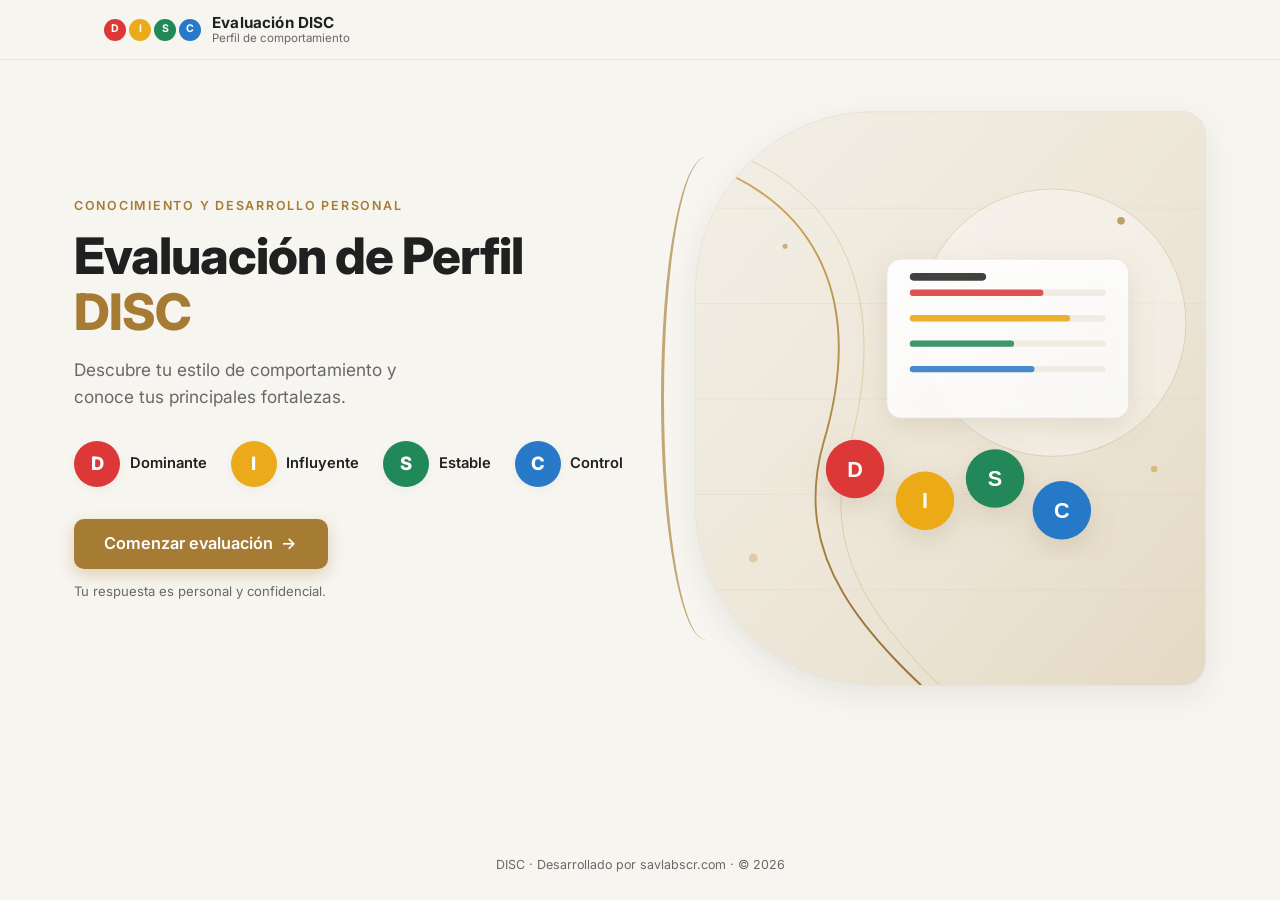
==== commit 993de82b: "Gráfico de araña sobre la cabeza DISC, pie de página y se quita el aviso de resultado provisional Co" ====
--- a/index.html
+++ b/index.html
@@ -353,14 +353,6 @@
     <section class="screen" id="screen-results" aria-labelledby="resultsTitle" hidden>
       <div class="step-wrap step-wrap--wide">
 
-        <div class="demo-notice" role="note">
-          <svg viewBox="0 0 24 24" fill="none" stroke="currentColor" stroke-width="1.7" aria-hidden="true">
-            <circle cx="12" cy="12" r="9"/><path d="M12 11v5.2" stroke-linecap="round"/>
-            <circle cx="12" cy="7.8" r="0.9" fill="currentColor" stroke="none"/>
-          </svg>
-          <p><strong>Resultado provisional.</strong> El perfil se calcula con tus respuestas en este prototipo; la regla definitiva se validará con la instructora y el backend.</p>
-        </div>
-
         <p class="results-eyebrow" id="resultsTitle">Tu perfil predominante es:</p>
 
         <div class="results-hero" id="resultsHero">
@@ -419,7 +411,7 @@
   </main>
 
   <footer class="site-footer">
-    <p>Evaluación DISC · Prototipo de interfaz (frontend únicamente)</p>
+    <p>DISC · Desarrollado por savlabscr.com · © 2026</p>
   </footer>
 
   <!-- ==========================================================
--- a/styles.css
+++ b/styles.css
@@ -1702,3 +1702,8 @@
 .results-affinity p:last-child {
   margin-bottom: 0;
 }
+
+/* Una sola columna de 4 características por pantalla */
+.option-row--single {
+  grid-template-columns: 1fr;
+}
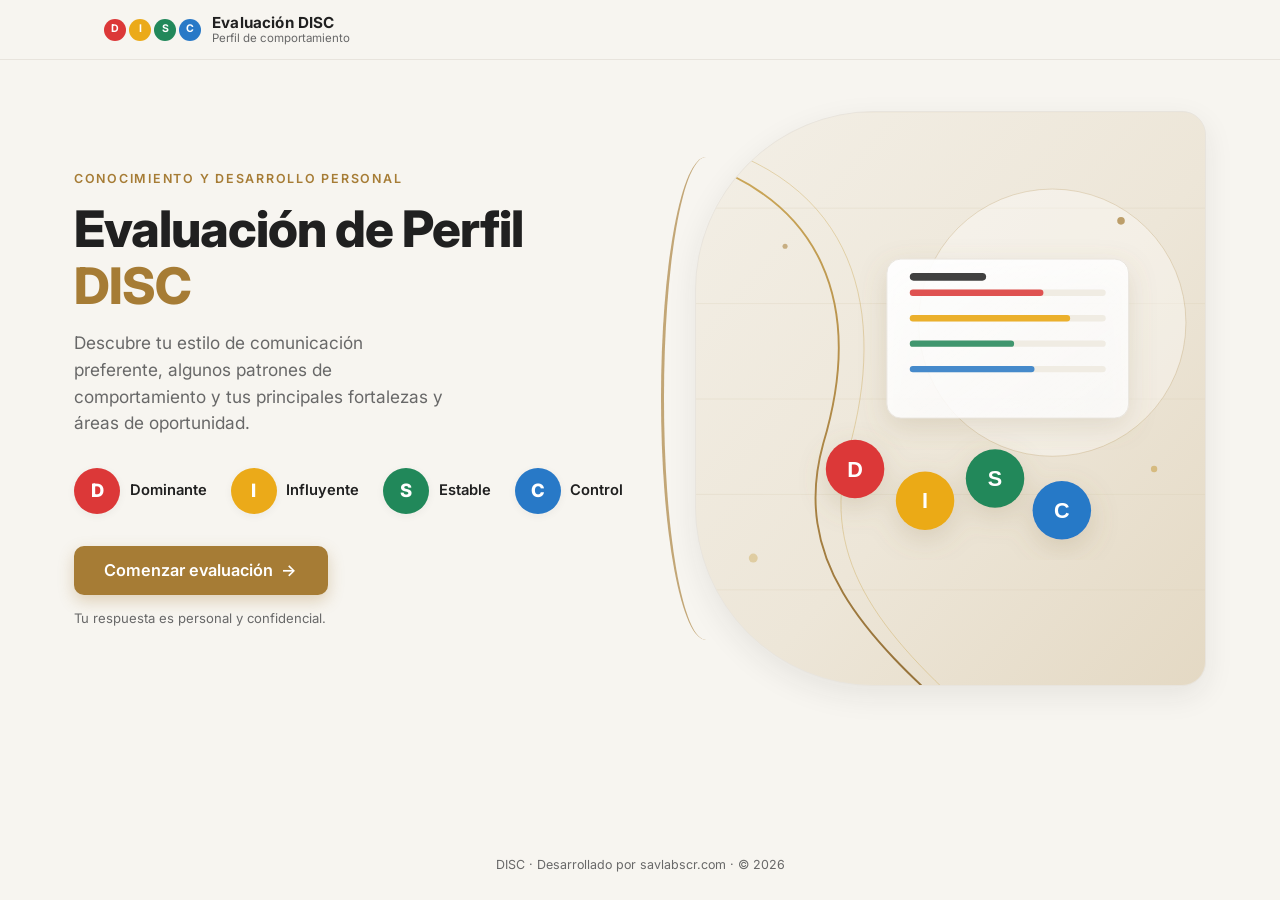
==== commit 7fa334db: "Cuestionario: sin letras DISC ni contador de grupo, puntuación de 4 a 1, nuevo texto de inicio Co-Au" ====
--- a/index.html
+++ b/index.html
@@ -3,8 +3,9 @@
 <head>
   <meta charset="UTF-8">
   <meta name="viewport" content="width=device-width, initial-scale=1.0">
-  <meta name="description" content="Evaluación de perfil DISC — descubre tu estilo de comportamiento.">
+  <meta name="description" content="Evaluación de perfil DISC — descubre tu estilo de comunicación preferente, patrones de comportamiento y tus principales fortalezas y áreas de oportunidad.">
   <title>Evaluación DISC</title>
+  <link rel="icon" type="image/png" href="assets/logo-disc.png">
   <link rel="preconnect" href="https://fonts.googleapis.com">
   <link rel="preconnect" href="https://fonts.gstatic.com" crossorigin>
   <!-- Inter con respaldo a fuentes del sistema si no hay conexión -->
@@ -47,7 +48,7 @@
           <p class="eyebrow">Conocimiento y desarrollo personal</p>
           <h1 id="homeTitle" class="home__title">Evaluación de Perfil <span class="text-gold">DISC</span></h1>
           <p class="home__lead">
-            Descubre tu estilo de comportamiento y conoce tus principales fortalezas.
+            Descubre tu estilo de comunicación preferente, algunos patrones de comportamiento y tus principales fortalezas y áreas de oportunidad.
           </p>
 
           <ul class="disc-badges" aria-label="Las cuatro dimensiones DISC">
@@ -293,7 +294,6 @@
                   <p class="card__subtitle">Lee las opciones y responde siguiendo las instrucciones de la evaluación.</p>
                 </div>
               </div>
-              <div class="quiz-top__counter" id="groupCounter" aria-live="polite">Grupo 1 de N</div>
             </div>
             <div class="progress" role="progressbar" aria-valuemin="0" aria-valuemax="100"
                  aria-valuenow="0" aria-label="Progreso de la evaluación" id="quizProgress">
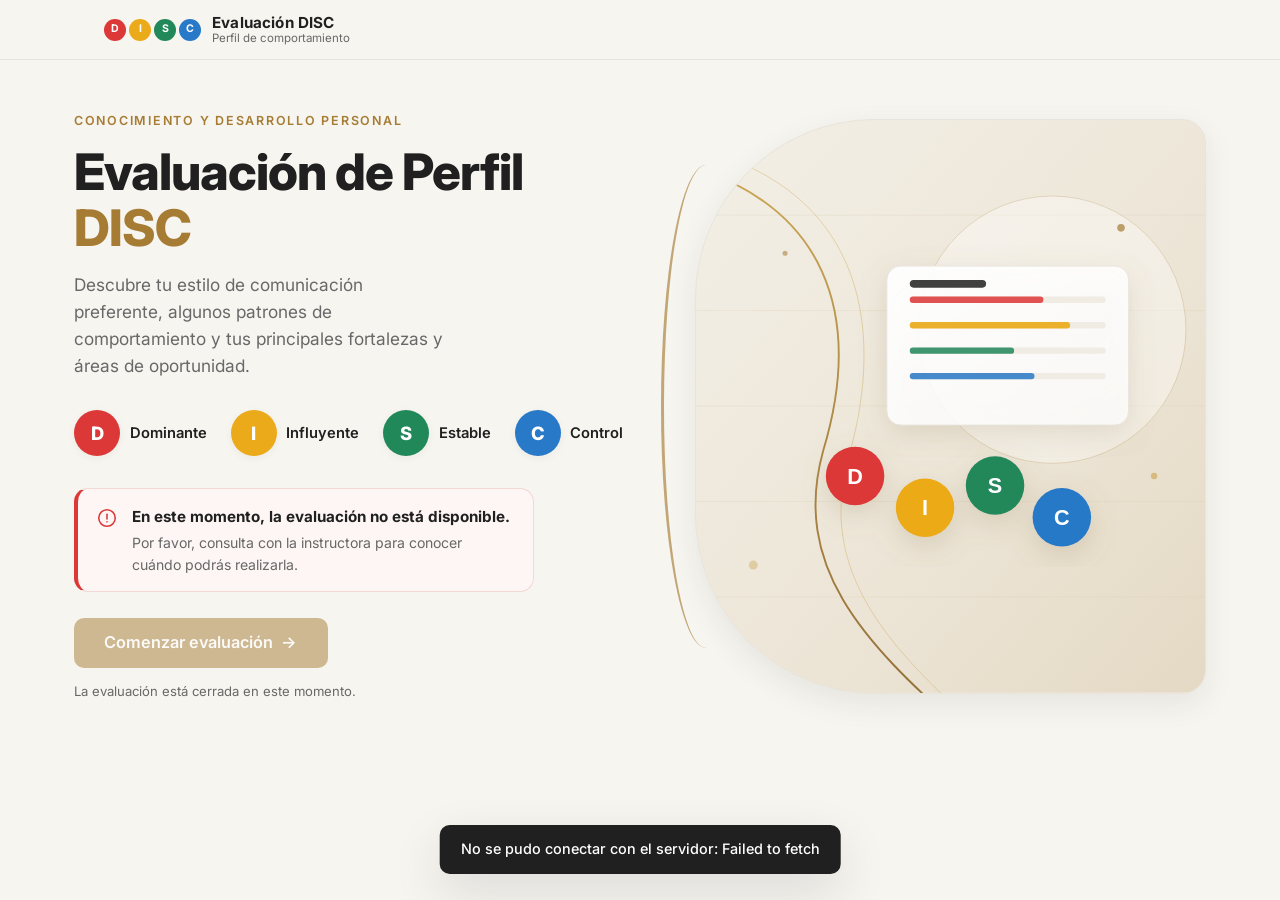
==== commit 58abef88: "Mostrar el detalle del error al enviar la evaluación Co-Authored-By: Claude Haiku 5.5 <noreply@anthr" ====
--- a/index.html
+++ b/index.html
@@ -342,6 +342,7 @@
           <div class="send-error" id="sendError" hidden role="alert">
             <p>No pudimos procesar tus respuestas. Por favor, inténtalo de nuevo.</p>
             <button type="button" class="btn btn--primary" id="btnRetry">Reintentar</button>
+            <p class="send-error__detail" id="sendErrorDetail"></p>
           </div>
         </div>
       </div>
@@ -356,7 +357,7 @@
         <p class="results-eyebrow" id="resultsTitle">Tu perfil predominante es:</p>
 
         <div class="results-hero" id="resultsHero">
-          <div class="results-hero__badge" id="resultLetter" aria-hidden="true">I</div>
+          <div class="results-hero__badges" id="resultLetter" aria-hidden="true"></div>
           <div class="results-hero__info">
             <h2 class="results-hero__name" id="resultName">El Influyente</h2>
             <p class="results-hero__desc" id="resultDesc"></p>
@@ -394,13 +395,7 @@
             </p>
             <div class="results-report__actions">
               <button type="button" class="btn btn--primary" id="btnViewReport">Ver reporte completo</button>
-              <button type="button" class="btn btn--outline" id="btnDownloadPdf">
-                <svg viewBox="0 0 24 24" fill="none" stroke="currentColor" stroke-width="1.7" aria-hidden="true" class="btn__icon">
-                  <path d="M12 4.4v10.4M7.6 10.8L12 15.2l4.4-4.4" stroke-linecap="round" stroke-linejoin="round"/>
-                  <path d="M5 19h14" stroke-linecap="round"/>
-                </svg>
-                Descargar PDF
-              </button>
+              <div class="results-report__downloads" id="downloadButtons"></div>
             </div>
             <button type="button" class="link-btn" id="btnRestart">← Volver al inicio</button>
           </section>
@@ -441,6 +436,7 @@
   <!-- Aviso flotante (toasts) -->
   <div class="toast" id="toast" role="status" aria-live="polite" hidden></div>
 
+  <script src="config.js"></script>
   <script src="reports.js"></script>
   <script src="app.js"></script>
 </body>
--- a/styles.css
+++ b/styles.css
@@ -1707,3 +1707,32 @@
 .option-row--single {
   grid-template-columns: 1fr;
 }
+
+/* Empate: varias bolitas de perfil y varios botones de descarga */
+.results-hero__badges {
+  display: flex;
+  gap: 0.6rem;
+  flex-shrink: 0;
+}
+
+.results-report__downloads {
+  display: flex;
+  flex-direction: column;
+  gap: 0.6rem;
+  width: 100%;
+}
+
+.report-profile + .report-profile {
+  margin-top: 2rem;
+  padding-top: 1.5rem;
+  border-top: 1px solid var(--border);
+}
+
+@media print {
+  .report-profile + .report-profile {
+    break-before: page;
+    border-top: none;
+    margin-top: 0;
+    padding-top: 0;
+  }
+}
